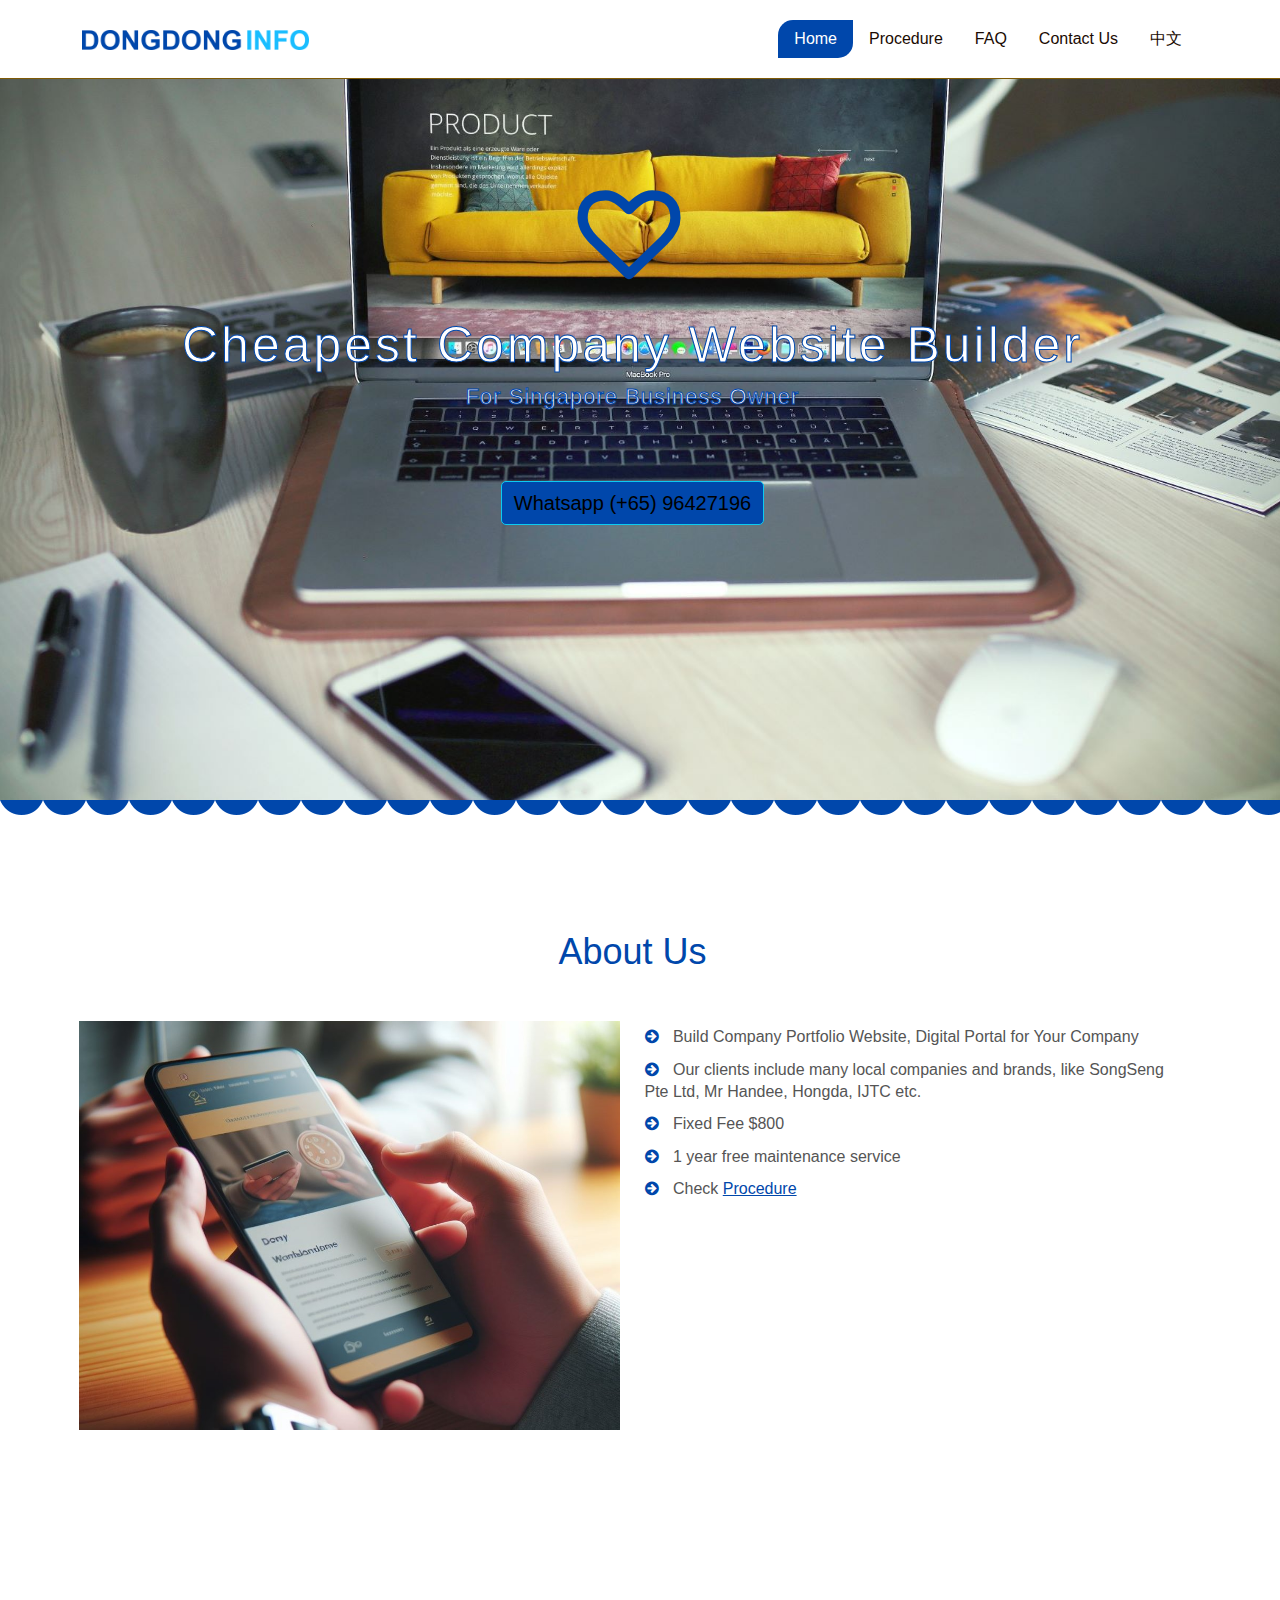
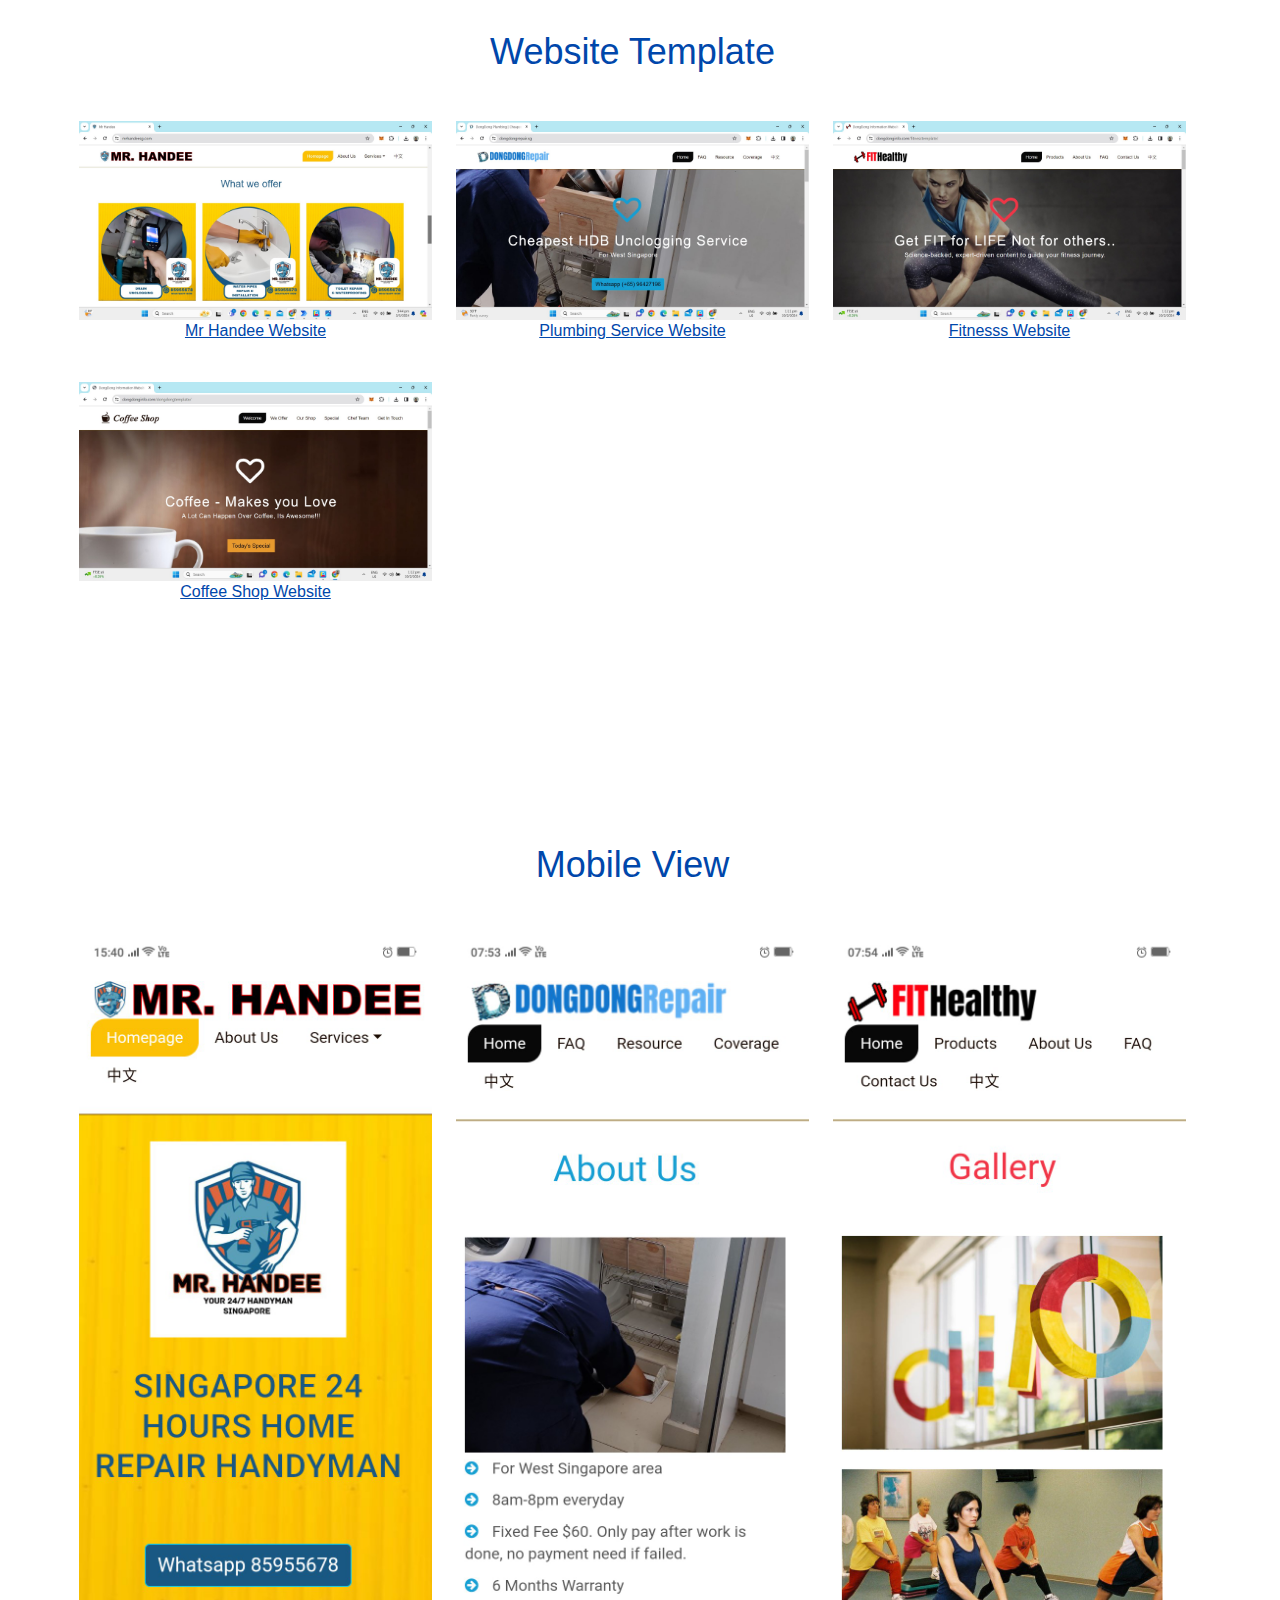
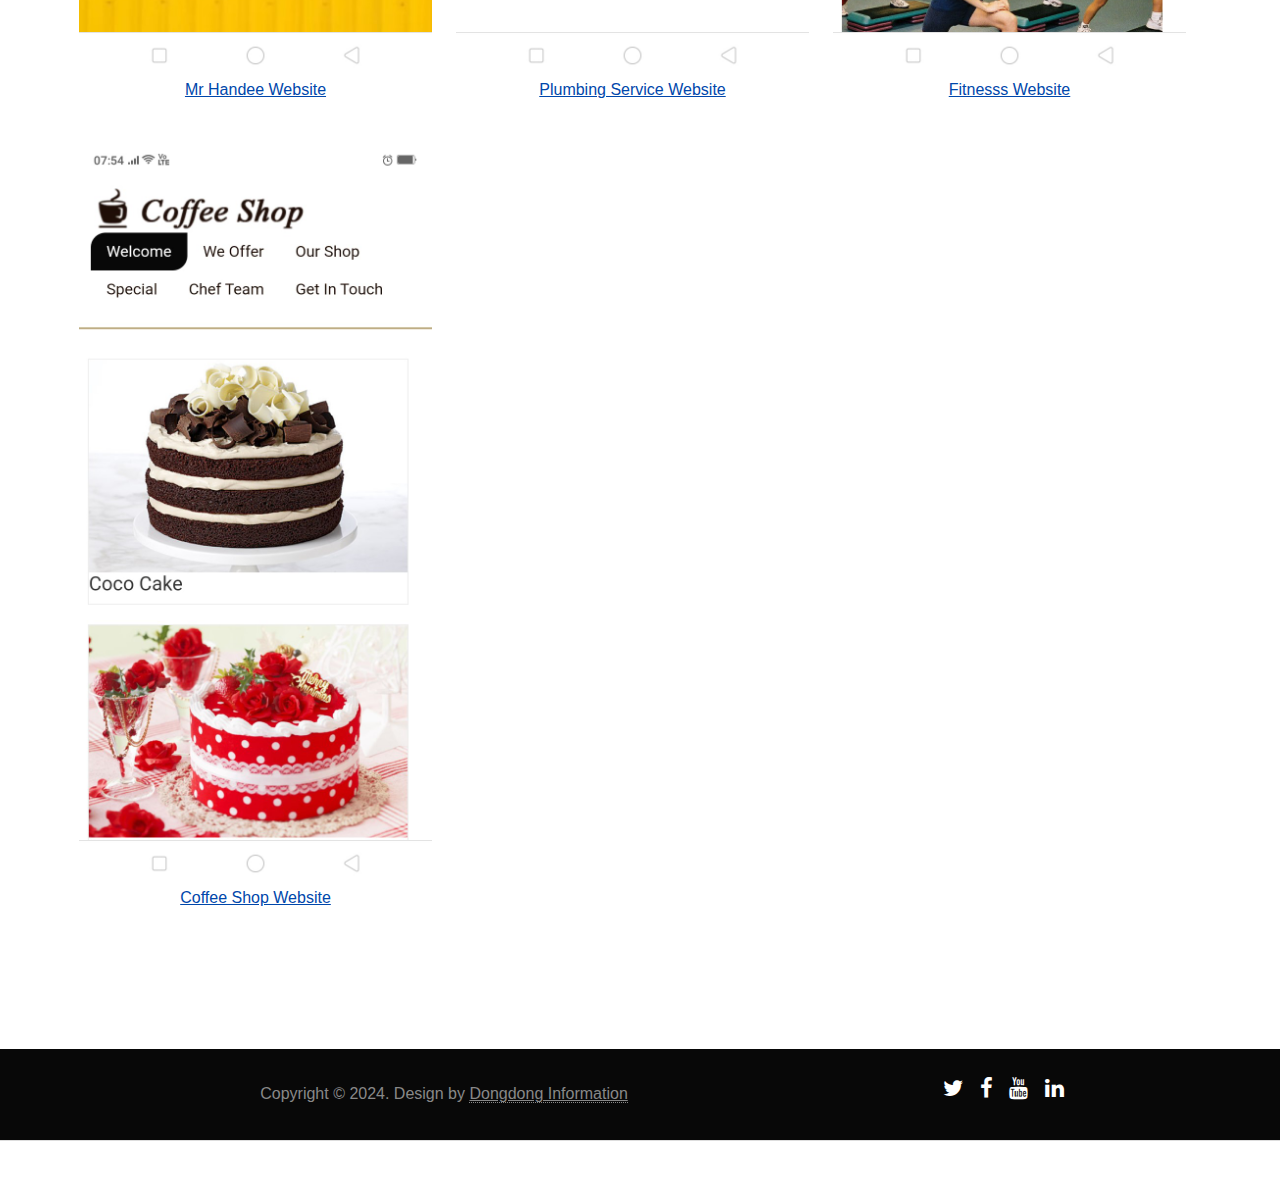
==== index.html @ 635653dc "init" ====
<!doctype html>
<html lang="en">
  <head>
    <meta charset="utf-8">
    <meta name="viewport" content="width=device-width, initial-scale=1">
    <meta name="description" content="">
    <meta name="author" content="yechi">
    <title>DongDong Information | Company Website Builder</title>

    <link href="css/bootstrap.css" rel="stylesheet">
    <link href="css/styles.css" rel="stylesheet">
    <link href="css/font-awesome.min.css" rel="stylesheet">
    <script src="js/jquery-3.7.1.min.js"></script>
    <script src="js/service.js"></script>
    <link rel="icon" href="images/dongdonginfo-logo.png">

    <!-- Google tag (gtag.js) -->
    <script async src="https://www.googletagmanager.com/gtag/js?id=G-1N1D8V1CJ0"></script>
    <script>
      window.dataLayer = window.dataLayer || [];
      function gtag(){dataLayer.push(arguments);}
      gtag('js', new Date());

      gtag('config', 'G-1N1D8V1CJ0');
    </script>
  </head>
  <body>

  <!-- Header -->
  <header id="navbar"> 
    <!-- Fixed navbar -->
    <div class="navbar navbar-expand-sm fixed-top">
      <div class="container">
        <div class="navbar-header">
          <a class="" href="index.html">
          <div class="logo">
            <img class="logoimage" src="images/dongdonginfo-long.png" />
          </div>
          </a>
          
        </div>
        <ul class="nav">
          <li class="nav-item active"><a href="#" class="nav-link"> Home</a></li>
          <li class="nav-item"> <a href="procedure.html" class="nav-link"> Procedure</a></li>
          <li class="nav-item"> <a href="faq.html" class="nav-link"> FAQ</a></li>
          <li class="nav-item"> <a href="contactus.html" class="nav-link"> Contact Us</a></li>
          <li class="nav-item"> <a href="index-cn.html" class="nav-link"> 中文</a></li>
        </ul>
      </div>
    </div>
  </header>

  <!-- ==== HEADERWRAP ==== -->
  <div id="headerwrap">
    <div class="container">
      <div class="row">
        <div class="text-center">
          <i class="fa fa-heart-o icon"></i>
          <h1 class="textstroke">Cheapest Company Website Builder</h1>
          <p class="textstroke">For Singapore Business Owner</p>
          <a href="https://api.whatsapp.com/send?phone=6596427196&text=Hello" class="btn btn-info"> Whatsapp (+65) 96427196 </a>
        </div>
      </div>
    </div>
  </div>
  <div class="div-pattern2"></div>
  <!-- /headerwrap --> 

  <div id="about">
    <div class="container">
      <div class="row">
        <h2 class="centered">About Us</h2>
        <div class="space"></div>
        <div class="col-md-6"> <img class="img-fluid" src="images/info2.jpg"> </div>
        <div class="col-md-6">
                  <ul class="list-unstyled">
                    <li><i class="fa fa-arrow-circle-right pr-10 colored"></i> Build Company Portfolio Website, Digital Portal for Your Company</li>
                    <li><i class="fa fa-arrow-circle-right pr-10 colored"></i> Our clients include many local companies and brands, like SongSeng Pte Ltd, Mr Handee, Hongda, IJTC etc.</li>
                    <li><i class="fa fa-arrow-circle-right pr-10 colored"></i> Fixed Fee $800</li>
                    <li><i class="fa fa-arrow-circle-right pr-10 colored"></i> 1 year free maintenance service</li>
                    <li><i class="fa fa-arrow-circle-right pr-10 colored"></i> Check <a href="procedure.html">Procedure</a></li>
                  </ul>
        </div>
      </div>
    </div>
  </div>
    
  <!-- ==== SERVICES ==== -->
<div class="services">
  <div class="container text-center">
    <div class="row">
      <h2>Website Template</h2>
      <div class="space"></div>
    </div>
    <div class="isotope-container row grid-space-20">
      <div class="col-sm-6 col-md-4 isotope-item web-design">
        <a class="" href="https://mrhandeesg.com/">
        <div class="image-box">
          <div class="overlay-container">
            <img class="img-fluid" src="images/screen-mrhandee.jpg" alt="">
          </div>
        </div>
        <div class="featurename">Mr Handee Website</div>
      </a>
      </div>

      <div class="col-sm-6 col-md-4 isotope-item web-design">
        <a class="" href="https://dongdongrepair.sg/">
        <div class="image-box">
          <div class="overlay-container">
            <img class="img-fluid" src="images/screen-dongdongrepair.jpg" alt="">
          </div>
        </div>
        <div class="featurename">Plumbing Service Website</div>
      </a>
      </div>

      <div class="col-sm-6 col-md-4 isotope-item web-design">
        <a class="" href="https://dongdonginfo.com/fitnesstemplate/">
        <div class="image-box">
          <div class="overlay-container">
            <img class="img-fluid" src="images/screen-fitness.jpg" alt="">
          </div>
        </div>
        <div class="featurename">Fitnesss Website</div>
        </a>
      </div>

      <div class="col-sm-6 col-md-4 isotope-item web-design">
        <a class="" href="https://dongdonginfo.com/dongdongtemplate/">
        <div class="image-box">
          <div class="overlay-container">
            <img class="img-fluid" src="images/screen-coffeeshop.jpg" alt="">
          </div>
        </div>
        <div class="featurename">Coffee Shop Website</div>
      </a>
      </div>

    </div>
    <!-- row --> 
  </div>
</div>

<div class="services">
  <div class="container text-center">
    <div class="row">
      <h2>Mobile View</h2>
      <div class="space"></div>
    </div>
    <div class="isotope-container row grid-space-20">
      <div class="col-sm-6 col-md-4 isotope-item web-design">
        <a class="" href="https://mrhandeesg.com/">
        <div class="image-box">
          <div class="overlay-container">
            <img class="img-fluid" src="images/screenmobile-mrhandee.jpg" alt="">
          </div>
        </div>
        <div class="featurename">Mr Handee Website</div>
      </a>
      </div>

      <div class="col-sm-6 col-md-4 isotope-item web-design">
        <a class="" href="https://dongdongrepair.sg/">
        <div class="image-box">
          <div class="overlay-container">
            <img class="img-fluid" src="images/screenmobile-dongdongrepair.jpg" alt="">
          </div>
        </div>
        <div class="featurename">Plumbing Service Website</div>
      </a>
      </div>

      <div class="col-sm-6 col-md-4 isotope-item web-design">
        <a class="" href="https://dongdonginfo.com/fitnesstemplate/">
        <div class="image-box">
          <div class="overlay-container">
            <img class="img-fluid" src="images/screenmobile-fitness.jpg" alt="">
          </div>
        </div>
        <div class="featurename">Fitnesss Website</div>
        </a>
      </div>

      <div class="col-sm-6 col-md-4 isotope-item web-design">
        <a class="" href="https://dongdonginfo.com/dongdongtemplate/">
        <div class="image-box">
          <div class="overlay-container">
            <img class="img-fluid" src="images/screenmobile-coffeeshop.jpg" alt="">
          </div>
        </div>
        <div class="featurename">Coffee Shop Website</div>
      </a>
      </div>

    </div>
    <!-- row --> 
  </div>
</div>

    

  <!-- Footer -->
  <footer>
    <div class="container">
      <div class="row">
        <div class="col-md-8"> <span class="copyright">Copyright &copy; 2024. Design by <a href="http://dongdonginfo.com">Dongdong Information</a></span> </div>
        <div class="col-md-4">
          <ul class="list-inline social-buttons">
            <li><a target="_blank" href="https://twitter.com/yechiqq"><i class="fa fa-twitter"></i></a> </li>
            <li><a target="_blank" href="https://www.facebook.com/ye.chi.7"><i class="fa fa-facebook"></i></a> </li>
            <li><a target="_blank" href="https://www.youtube.com/channel/UClvKsuaUaKIekAQ0bKPJ2IA"><i class="fa fa-youtube"></i></a> </li>
            <li><a target="_blank" href="https://www.linkedin.com/in/ye-chi-9438912a3/recent-activity/all/"><i class="fa fa-linkedin"></i></a> </li>
          </ul>
        </div>
      </div>
    </div>
  </footer>

  <script type="text/javascript" src="js/bootstrap.bundle.min.js"></script> 
  </body>
</html>
---- css/styles.css ----
:root {
	--maincolor: #0047ab;
	--secondcolor: #ffffff; 
}

html, button, input, select, textarea {
	color: #222;
}
::selection {
	background: #16a085;
	color: #a4003a;
	text-shadow: none;
}

hr {
	height: 1px;
	border: 0;
	margin: 2.5em 0 3em 0!important;
	padding: 0;
	background-image: linear-gradient(to right, #fff 20%, #777 40%, #777 60%, #fff 80%);
}

img {
	vertical-align: middle;
}
 
textarea {
	resize: vertical;
}
/* ===============================================
   General styles
   ============================================== */

html, body {
	height: 100%;
}
body { 
	font-weight: 300;
	font-size: 16px;
	color: #555;
	line-height: 1.4;
	font-family: Helvetica,Arial,sans-serif;
}
.textstroke {
	-webkit-text-stroke: 1px var(--maincolor);
}
.logo a {
margin: 0 auto; 
display: inline-block; 
} 
.logo a img{
background:transparent;
}
.logoimage {
	height: 20px;
}
.navbar {
	background-color: #FFFFFF;
	border-color: rgba(127, 90, 5, 1);
	padding: 20px 0;
	border-bottom: 1px solid rgba(127, 90, 5, 1);
}
.navbar .nav > li > a {
color: #1B0B03;
}
.navbar .nav > li > a:hover, .navbar .nav > li > a:focus {
color: #1B0B03;
}
.navbar .nav > .active > a, .navbar .nav > .active > a:hover, .navbar .nav > .active > a:focus {
color: #fff;
background-color: var(--maincolor);
border-radius: 15px 0px 15px 0px;
}
.col-md-4 {
	padding-bottom: 20px;
}
.row {
	margin-right: 0px;
	margin-left: -15px;
}
.modal-header {
	background: var(--maincolor);
}
.modal-header h4 {
	color: white;
	font-weight: 700;
	letter-spacing: 1px;
}
.modal-footer {
	background: #2b2b2b;
}
/* Titles */
h1, h2, h3, h4, h5, h6 {
	font-weight: 200;
}
h2 {
	font-size: 36px;
	color: var(--maincolor);
}
h3 {
	font-size: 26px;
}
/* Paragraph & Typographic */
p {
	line-height: 28px;
	margin-bottom: 20px;
	font-size: 15px;
}
p.large {
	font-size: 16px;
	margin-bottom: 50px;
}
.centered {
	text-align: center;
}
strong {
	font-weight: 700;
}
em {
	font-weight: 300;
}
pre {
	background: #ebebeb;
	border: none; 
	font-size: 16px;
	color: #666;
	padding: 20px;
	line-height: 28px;
}
small {
	font-size: 12px;
}
blockquote, blockquote p {
	line-height: 28px;
	color: #999;
	font-weight: 300;
	font-style: italic;
}
blockquote {
	position: relative;
	margin: 0 0 40px -30px;
	padding-left: 30px;
	border-left: 5px solid #3498db;
}
blockquote cite {
	position: absolute;
	bottom: -25px;
	right: 0;
	font-size: 12px;
	font-style: italic;
	color: #333;
	font-weight: 300;
}
blockquote cite:before {
	content: "-- "
}
/* Images */
.overflow-image {
	margin-top: -65px;
}
/* Links */
a {
	color: var(--maincolor);
	word-wrap: break-word;
	transition: color 0.1s ease-in, background 0.1s ease-in;
}
a:hover, a:focus {
	color: #c0392b;
	text-decoration: none;
	outline: 0;
}
a:before, a:after {
	transition: color 0.1s ease-in, background 0.1s ease-in;
} 
/* ==========================================================================
   Wrap Sections
   ========================================================================== */

#headerwrap {
	background: url(../images/info3.jpg) no-repeat center top;
	margin-top: -50px;
	padding-top: 120px;
	text-align: center;
	background-attachment: relative;
	background-position: center center;
	min-height: 850px;
	width: 100%;
	background-size: 100%;
	background-size: cover;
	padding-bottom: 100px;
}
#headerwrap h1 {
	color: #ffffff;
	font-size: 50px;
	font-weight: 400;
	text-align: center;
	letter-spacing: 3px;
}
#headerwrap p {
	color: #fff;
	font-size: 22px;
	font-weight: 300;
	text-align: center;
	letter-spacing: 1px;
}
#headerwrap .icon {
	color: var(--maincolor);
	margin-top: 115px;
	padding-bottom: 30px;
	letter-spacing: 8px;
	font-size: 100px;
	font-weight: bold;
}
#headerwrap .btn {
	font-weight: 500;
	font-size: 20px;
	margin: 50px 0;
	background-color: var(--maincolor);
	color: #fff;
	border-radius: 5px;
	color: #000;
}
#headerwrap .btn:hover, #headerwrap .btn:focus {
	background-color:#fff;
	color:#000; 
	outline: 0px;
	border-radius: 5px;
}

.box-services {
	padding: 40px 20px 20px;
	border-bottom: 1px solid #d4d4d4;
	background: #FFFFFF;
	margin-bottom: 30px;
	font-size: 16px;
	/* z-index: 1; */
  }
  .box-services .icon {
	text-align: center;
	font-size: 25px;
	color: var(--maincolor);
  }
  .box-services p {
	color: #000000;
	text-align: center;
	font-size: 14px;
  }
.space {
	padding: 20px 0;
}
.headspace {
	padding: 80px 0;
}
.pr-10 {
	padding-right: 10px;
}
.colored {
	color: var(--maincolor);
}
.bgcolored {
	background-color: var(--maincolor);
}
.solidborder {
	border-style: solid;
  border-width: 1px;
}
.boldfont {
	font-weight: bold;
}
.list-unstyled li {
	padding: 5px 0;
}

td, th {
	border: 1px solid #aaaaaa;
	text-align: left;
	padding: 8px;
  }
  
  tr:nth-child(even) {
	background-color: #dddddd;
  }

.img-circle {
border-radius: 50%;
border: 1px solid var(--maincolor);
padding: 5px;
background: #fff;
}
#about {
	background: #FFF;
	padding: 100px 0;
}
.services {
	background: #FFFFFF;
	padding: 100px 0;
}
.services .fa {
	color: var(--maincolor);
}
.services p {
	text-align: center;
}
.hero-section{
background-color: var(--maincolor);
padding:60px 0
}
.hero-section p {
color: #fff;
line-height: 30px;
margin: 0;
padding: 0;
font-size: 18px;
}
.reservation-btn{
background:#000;
border-radius:0px;
padding:12px 20px;
color:#fff;
}
.reservation-btn:hover{
color:#000;
background:#fff;
}

.isotope-container {
	overflow: hidden;
}
.isotope-item {
	margin-bottom: 20px;
}
.isotope-item .btn-default {
	color: #FFFFFF;
	background: rgba(34, 34, 34, 0.45);
	margin-top: -36px;
	z-index: 2;
	position: relative;
	border: 0;
	display: none;
}
.isotope-item .btn-default:hover {
	color: #ffffff;
}
@media (max-width:480px) {
	.filters .nav-pills > li {
		width: 100%;
		display: block;
	}

}

/* Images Overlay
----------------------------------------------------------------------------- */
.overlay-container {
	position: relative;
	display: block;
	overflow: hidden;
}
.overlay {
	position: absolute;
	top: 0;
	bottom: -1px;
	left: 0;
	right: -1px;
	background-color: rgba(228, 84, 84, 0.74);
	cursor: pointer;
	overflow: hidden;
	opacity: 0;
	filter: alpha(opacity=0);
	-webkit-transform: scale(0.8);
	transform: scale(0.8);
	-webkit-transition: all linear 0.2s;
	-moz-transition: all linear 0.2s;
	-ms-transition: all linear 0.2s;
	-o-transition: all linear 0.2s;
	transition: all linear 0.2s;
}
.overlay:hover {
	text-decoration: none;
}
.overlay span {
	position: absolute;
	display: block;
	bottom: 10px;
	text-align: center;
	width: 100%;
	color: #ffffff;
	font-size: 13px;
	font-weight: 300;
}
.overlay i {
	position: absolute;
	left: 50%;
	top: 50%;
	font-size: 18px;
	line-height: 1x;
	color: #ffffff;
	margin-top: -8px;
	margin-left: -8px;
	text-align: center;
}
.overlay-container:hover .overlay {
	opacity: 1;
	filter: alpha(opacity=100);
	-webkit-transform: scale(1);
	transform: scale(1);
}
.box-services{
position:relative;
}
.box-services:after{
content: "";
position: absolute;
top: -3px;
left: -8px;
width: 100%;
height: 100%;
background: #CCCCCC none repeat scroll 0% 0% / cover;
transform: skewY(3deg);
z-index: -1;}


	#pricing-tables {
		background-color: #eee;
		padding: 30px 0;
   }
	.single-table {
		background: #fff;
		-webkit-transition: all 0.2s linear;
		transition: all 0.2s linear;
	   /* Bounce To Right */
   }
	.single-table:hover {
		box-shadow: 0px 3px 3px 0px #888;
		-webkit-transition: all 0.2s linear;
		transition: all 0.2s linear;
   }
	.single-table .plan-header {
		background: var(--maincolor);
		color: #fff;
		text-transform: capitalize;
		padding: 2px 0;
   }
	.single-table .plan-header h3 {
		margin: 0;
		padding: 20px 0 5px 0;
		text-transform: uppercase;
   }
	.single-table .plan-price {
		color: #fff;
		padding: 10px 0;
		margin: 0;
		font-size: 30px;
		border-top: 2px solid var(--maincolor);
		font-weight: bold;
   }
	.single-table .plan-price span {
		font-size: 18px;
		font-weight: normal;
   }
	.single-table ul {
		margin: 0;
		padding: 20px 0;
		list-style: none;
   }
	.single-table ul li {
		padding: 8px 0;
		margin: 0 20px;
		border-bottom: 1px solid #dae2ea;
		font-size: 15px;
   }
	.single-table .plan-submit {
		display: inline-block;
		text-decoration: none;
		margin: 20px 0 30px 0;
		padding: 10px 40px;
		border: 1px solid var(--maincolor);
		color: var(--maincolor);
		font-size: 15px;
		text-transform: uppercase;
   }
	.single-table .hvr-bounce-to-right {
		display: inline-block;
		vertical-align: middle;
		-webkit-transform: translateZ(0);
		transform: translateZ(0);
		box-shadow: 0 0 1px transparent;
		-webkit-backface-visibility: hidden;
		backface-visibility: hidden;
		-moz-osx-font-smoothing: grayscale;
		position: relative;
		transition-property: color;
		transition-duration: 0.5s;
   }
	.single-table .hvr-bounce-to-right:before {
		content: "";
		position: absolute;
		z-index: -1;
		top: 0;
		left: 0;
		right: 0;
		bottom: 0;
		background: var(--maincolor);
		-webkit-transform: scaleX(0);
		-ms-transform: scaleX(0);
		transform: scaleX(0);
		-webkit-transform-origin: 0 50%;
		-ms-transform-origin: 0 50%;
		transform-origin: 0 50%;
		transition-property: -webkit-transform;
		transition-property: transform;
		transition-property: transform, -webkit-transform;
		transition-duration: 0.5s;
		transition-timing-function: ease-out;
   }
	.single-table .hvr-bounce-to-right:hover, .single-table .hvr-bounce-to-right:focus, .single-table .hvr-bounce-to-right:active {
		color: white;
   }
	.single-table .hvr-bounce-to-right:hover:before, .single-table .hvr-bounce-to-right:focus:before, .single-table .hvr-bounce-to-right:active:before {
		-webkit-transform: scaleX(1);
		-ms-transform: scaleX(1);
		transform: scaleX(1);
		transition-timing-function: cubic-bezier(0.52, 1.64, 0.37, 0.66);
   }

#team {
	background: #000000;
	padding: 100px 0;
}
#team H4 {
	padding-top: 10px;
	color: #898989;
}
#team p.large {
	margin-top: 60px;
	margin-bottom: 40px;
}
#team .fa {
	width: 30px;
	height: 30px;
	margin: 0 3px;
	border-radius: 100%;
	font-size: 15px;
	line-height: 30px;
	outline: 0;
	color: #fff;
	background-color: var(--maincolor);
	transition: all .3s;
}
#team .fa:hover {
	background-color: var(--maincolor);
}
#portfolio {
	background: #fff;
	padding: 0 0 100px 0;
}
#portfolio .btn-default {
	border: 0;
}
#contact {
	padding-bottom: 100px;
}

#contact .form {
	padding: 30px 0;
}
#contact .fa {
	color: var(--maincolor);
	margin-bottom: 10px;
}
#contact .btn {
	font-weight: 500;
	font-size: 18px;
	margin-top: 50px;
	background-color: var(--maincolor);
	color: #fff;
	border: 0;
	border-radius: 0;
}
#contact .btn:hover, #contact .btn:focus {
	background-color: var(--maincolor);
	outline: 0px;
}
#greywrap {
	background: #f5f5f5;
	margin-top: 0px;
	padding: 50px 0;
	border-bottom: 1px solid #eee;
	text-align: center;
}
#greywrap .btn {
	font-family: "Raleway";
	font-weight: 300;
	font-size: 20px;
	margin: 0 25px;
	background-color: #fff;
	border-color: #e2e2e2;
	color: #888;
	border-bottom: 0;
	letter-spacing: 1px;
}
#greywrap .btn:hover, #greywrap .btn:focus {
	margin: 0 25px;
	background-color: #fff;
	border-color: #a5cdd5;
	border-bottom: 0;
	outline: 0px;
	color: #a5cdd5;
}
#greywrap h2 {
	font-size: 30px;
}
#greywrap .callout {
	margin-bottom: 20px;
}
#greywrap p {
	font-size: 30px;
}
#greywrap .fa {
	font-size: 18px;
	margin-right: 4px;
}
footer {
	background: #080808;
	padding: 25px 0 15px 0;
	border-bottom: 1px solid #ddd;
	text-align: center;
}
footer span.copyright {
	line-height: 40px;
	color: #888;
	font-weight: 400;
}
footer span.copyright a {
	color: #888;
	border-bottom: 1px dotted;
}
footer span.copyright a:hover {
	color: var(--maincolor);
	text-decoration: none;
}
footer h4 {
	color: white;
}
ul.social-buttons {
	margin: 0;
}
ul.social-buttons li {
	display:inline;
}
ul.social-buttons li a {
	font-size: 22px;
outline: 0;
color: #FFFFFF;
margin-right: 12px;
}
ul.social-buttons li a:hover, ul.social-buttons li a:focus, ul.social-buttons li a:active {
	color: var(--maincolor);
} 


.grid figure {
	margin: 0;
	position: relative;
	border: 1px solid #eee;
}
.grid figure img {
	width: 100%;
	display: block;
	position: relative;
}
.div-pattern2{
background:var(--maincolor) url('../images/div-pattern-reversecircle.png') top left repeat-x;
height:30px;
width:100%;
display:block;
}
.div-pattern{
background:var(--maincolor) url('../images/div-pattern-reversetriangle.png') top left repeat-x;
height:30px;
width:100%;
display:block;
}
/* ==========================================
   MEDIA QUERIES
   ======================================== */
@media screen and (max-width:1050px), screen and (max-device-width:1050px) {
body .header {
	background-attachment: scroll;
}
}

@media only screen and (min-device-width:768px) and (max-device-width : 1024px) and (orientation : portrait) {
.header {
	background-attachment: scroll;
}
}

@media screen and (max-width:769px) {
	
	.navbar .nav{
		margin-top: 10px;
	}
#headerwrap h1 {
	font-size: 80px;
}
#headerwrap p {
	font-size: 30px;
	line-height: 38px;
}
}
@media screen and (max-width:480px) {
	
	.navbar .nav{
		margin-top: 10px;
	}
#headerwrap h1 {
font-size: 34px;
}
#headerwrap p {
margin-top:30px;
font-size: 20px;
}
#team img{
margin-top:30px;
}
}
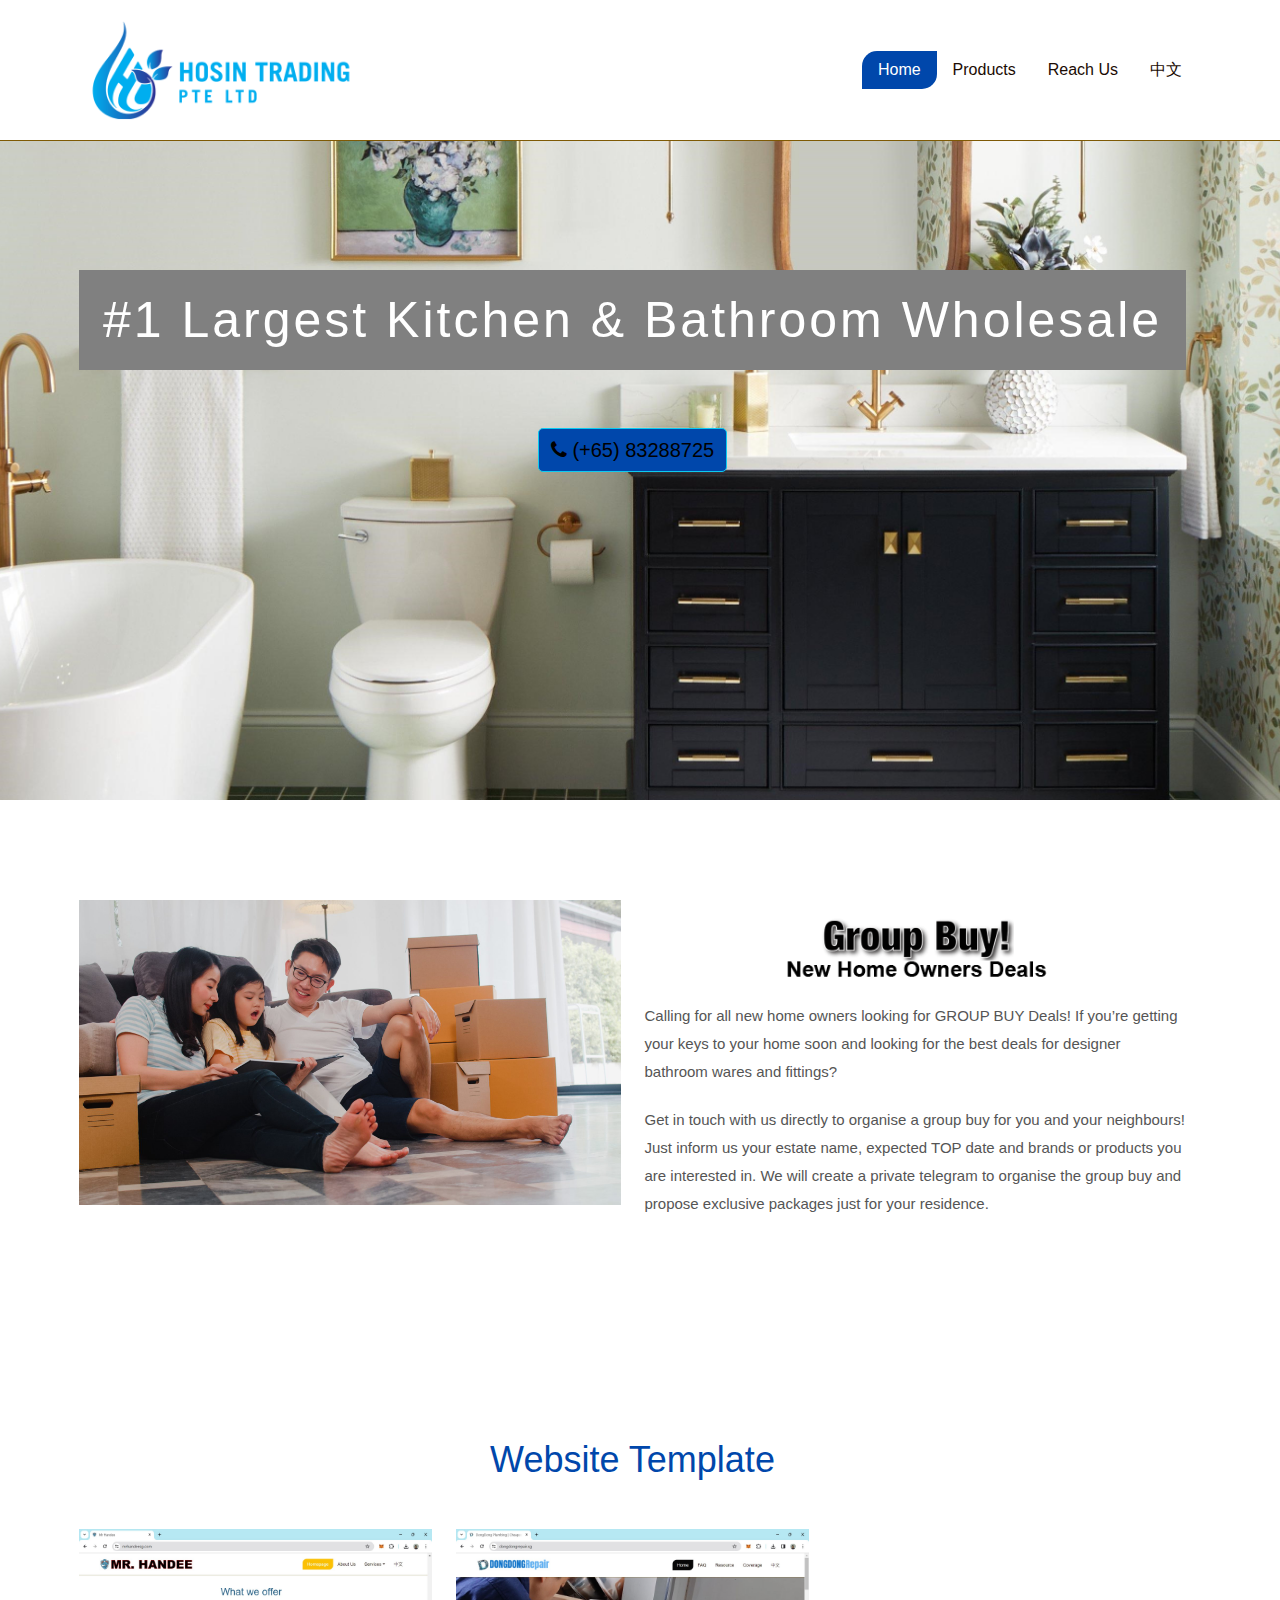
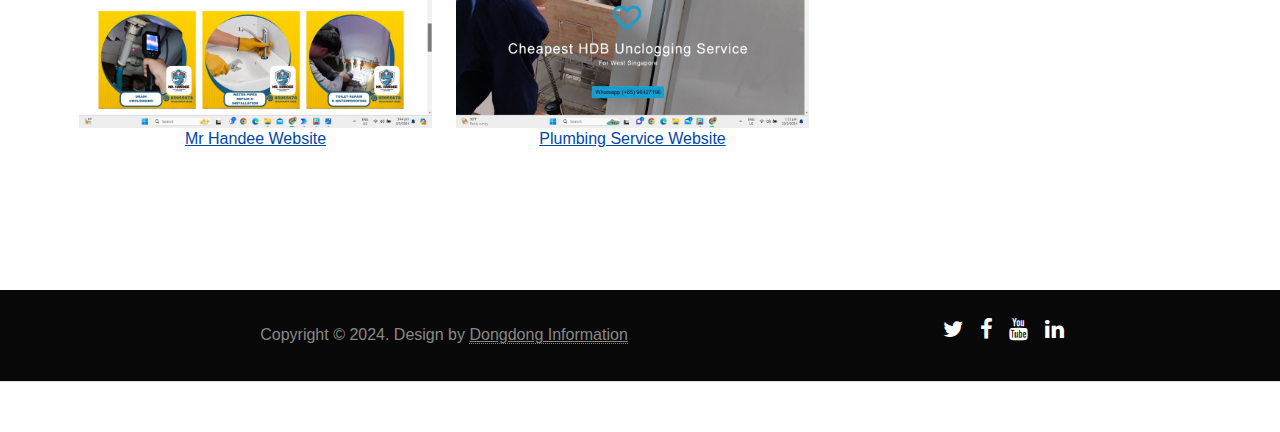
==== commit 18b56141: "init" ====
--- a/index.html
+++ b/index.html
@@ -5,14 +5,14 @@
     <meta name="viewport" content="width=device-width, initial-scale=1">
     <meta name="description" content="">
     <meta name="author" content="yechi">
-    <title>DongDong Information | Company Website Builder</title>
+    <title>Bathroom Wholesale &amp; Warehouse In Singapore - Hosin Trading</title>
 
     <link href="css/bootstrap.css" rel="stylesheet">
     <link href="css/styles.css" rel="stylesheet">
     <link href="css/font-awesome.min.css" rel="stylesheet">
     <script src="js/jquery-3.7.1.min.js"></script>
     <script src="js/service.js"></script>
-    <link rel="icon" href="images/dongdonginfo-logo.png">
+    <link rel="icon" href="images/hosin-falcon.png">
 
     <!-- Google tag (gtag.js) -->
     <script async src="https://www.googletagmanager.com/gtag/js?id=G-1N1D8V1CJ0"></script>
@@ -34,16 +34,15 @@
         <div class="navbar-header">
           <a class="" href="index.html">
           <div class="logo">
-            <img class="logoimage" src="images/dongdonginfo-long.png" />
+            <img class="logoimage" src="images/logo-hosin-1.png" />
           </div>
           </a>
           
         </div>
         <ul class="nav">
           <li class="nav-item active"><a href="#" class="nav-link"> Home</a></li>
-          <li class="nav-item"> <a href="procedure.html" class="nav-link"> Procedure</a></li>
-          <li class="nav-item"> <a href="faq.html" class="nav-link"> FAQ</a></li>
-          <li class="nav-item"> <a href="contactus.html" class="nav-link"> Contact Us</a></li>
+          <li class="nav-item"> <a href="products.html" class="nav-link"> Products</a></li>
+          <li class="nav-item"> <a href="contactus.html" class="nav-link"> Reach Us</a></li>
           <li class="nav-item"> <a href="index-cn.html" class="nav-link"> 中文</a></li>
         </ul>
       </div>
@@ -55,31 +54,24 @@
     <div class="container">
       <div class="row">
         <div class="text-center">
-          <i class="fa fa-heart-o icon"></i>
-          <h1 class="textstroke">Cheapest Company Website Builder</h1>
-          <p class="textstroke">For Singapore Business Owner</p>
-          <a href="https://api.whatsapp.com/send?phone=6596427196&text=Hello" class="btn btn-info"> Whatsapp (+65) 96427196 </a>
+          
+          <h1 style="background-color: gray;padding: 20px;margin-top: 200px;">#1 Largest Kitchen &amp; Bathroom Wholesale</h1>
+          <a href="tel:6583288725" class="btn btn-info"> <span class="fa fa-phone pr-3"></span> (+65) 83288725 </a>
         </div>
       </div>
     </div>
   </div>
-  <div class="div-pattern2"></div>
   <!-- /headerwrap --> 
 
   <div id="about">
     <div class="container">
       <div class="row">
-        <h2 class="centered">About Us</h2>
-        <div class="space"></div>
-        <div class="col-md-6"> <img class="img-fluid" src="images/info2.jpg"> </div>
+        
+        <div class="col-md-6"> <img class="img-fluid" src="images/new-home-owner-2048x1152.jpg"> </div>
         <div class="col-md-6">
-                  <ul class="list-unstyled">
-                    <li><i class="fa fa-arrow-circle-right pr-10 colored"></i> Build Company Portfolio Website, Digital Portal for Your Company</li>
-                    <li><i class="fa fa-arrow-circle-right pr-10 colored"></i> Our clients include many local companies and brands, like SongSeng Pte Ltd, Mr Handee, Hongda, IJTC etc.</li>
-                    <li><i class="fa fa-arrow-circle-right pr-10 colored"></i> Fixed Fee $800</li>
-                    <li><i class="fa fa-arrow-circle-right pr-10 colored"></i> 1 year free maintenance service</li>
-                    <li><i class="fa fa-arrow-circle-right pr-10 colored"></i> Check <a href="procedure.html">Procedure</a></li>
-                  </ul>
+          <img style="display: block;margin-left: auto;margin-right: auto;width: 50%;" src="images/group-buy-black.png">
+          <p>Calling for all new home owners looking for GROUP BUY Deals! If you’re getting your keys to your home soon and looking for the best deals for designer bathroom wares and fittings?</p>
+          <p>Get in touch with us directly to organise a group buy for you and your neighbours! Just inform us your estate name, expected TOP date and brands or products you are interested in. We will create a private telegram to organise the group buy and propose exclusive packages just for your residence.</p>
         </div>
       </div>
     </div>
@@ -115,88 +107,13 @@
       </a>
       </div>
 
-      <div class="col-sm-6 col-md-4 isotope-item web-design">
-        <a class="" href="https://dongdonginfo.com/fitnesstemplate/">
-        <div class="image-box">
-          <div class="overlay-container">
-            <img class="img-fluid" src="images/screen-fitness.jpg" alt="">
-          </div>
-        </div>
-        <div class="featurename">Fitnesss Website</div>
-        </a>
-      </div>
-
-      <div class="col-sm-6 col-md-4 isotope-item web-design">
-        <a class="" href="https://dongdonginfo.com/dongdongtemplate/">
-        <div class="image-box">
-          <div class="overlay-container">
-            <img class="img-fluid" src="images/screen-coffeeshop.jpg" alt="">
-          </div>
-        </div>
-        <div class="featurename">Coffee Shop Website</div>
-      </a>
-      </div>
 
     </div>
     <!-- row --> 
   </div>
 </div>
 
-<div class="services">
-  <div class="container text-center">
-    <div class="row">
-      <h2>Mobile View</h2>
-      <div class="space"></div>
-    </div>
-    <div class="isotope-container row grid-space-20">
-      <div class="col-sm-6 col-md-4 isotope-item web-design">
-        <a class="" href="https://mrhandeesg.com/">
-        <div class="image-box">
-          <div class="overlay-container">
-            <img class="img-fluid" src="images/screenmobile-mrhandee.jpg" alt="">
-          </div>
-        </div>
-        <div class="featurename">Mr Handee Website</div>
-      </a>
-      </div>
 
-      <div class="col-sm-6 col-md-4 isotope-item web-design">
-        <a class="" href="https://dongdongrepair.sg/">
-        <div class="image-box">
-          <div class="overlay-container">
-            <img class="img-fluid" src="images/screenmobile-dongdongrepair.jpg" alt="">
-          </div>
-        </div>
-        <div class="featurename">Plumbing Service Website</div>
-      </a>
-      </div>
-
-      <div class="col-sm-6 col-md-4 isotope-item web-design">
-        <a class="" href="https://dongdonginfo.com/fitnesstemplate/">
-        <div class="image-box">
-          <div class="overlay-container">
-            <img class="img-fluid" src="images/screenmobile-fitness.jpg" alt="">
-          </div>
-        </div>
-        <div class="featurename">Fitnesss Website</div>
-        </a>
-      </div>
-
-      <div class="col-sm-6 col-md-4 isotope-item web-design">
-        <a class="" href="https://dongdonginfo.com/dongdongtemplate/">
-        <div class="image-box">
-          <div class="overlay-container">
-            <img class="img-fluid" src="images/screenmobile-coffeeshop.jpg" alt="">
-          </div>
-        </div>
-        <div class="featurename">Coffee Shop Website</div>
-      </a>
-      </div>
-
-    </div>
-    <!-- row --> 
-  </div>
-</div>
 
     
 
--- a/css/styles.css
+++ b/css/styles.css
@@ -52,7 +52,7 @@
 background:transparent;
 }
 .logoimage {
-	height: 20px;
+	height: 100px;
 }
 .navbar {
 	background-color: #FFFFFF;
@@ -177,7 +177,7 @@
    ========================================================================== */
 
 #headerwrap {
-	background: url(../images/info3.jpg) no-repeat center top;
+	background: url(../images/summer23-powder-room-hero.jpg) no-repeat center top;
 	margin-top: -50px;
 	padding-top: 120px;
 	text-align: center;
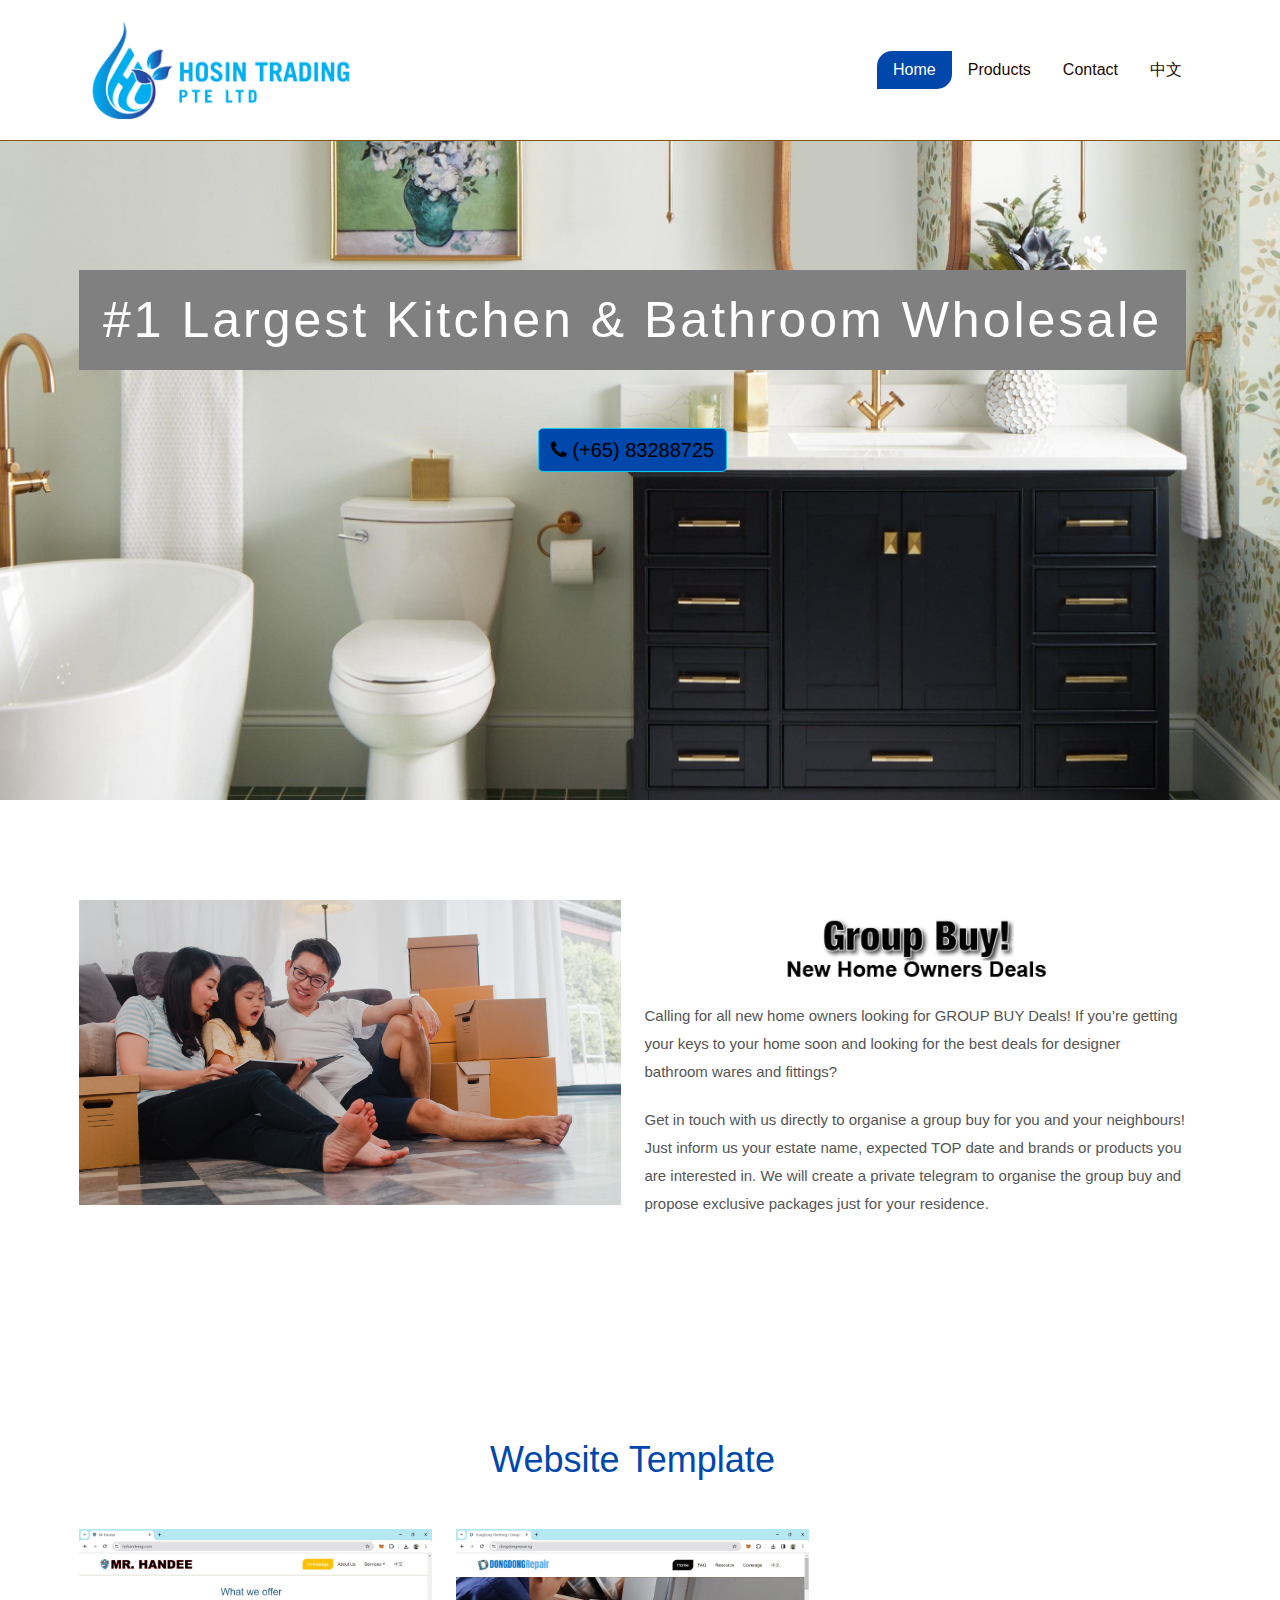
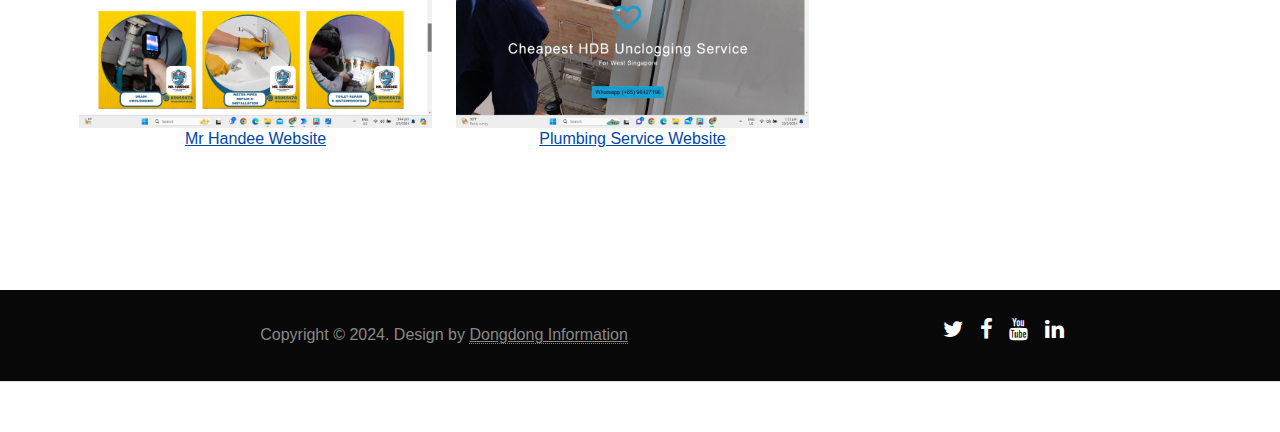
==== commit 8b88b4dd: "init" ====
--- a/index.html
+++ b/index.html
@@ -11,7 +11,6 @@
     <link href="css/styles.css" rel="stylesheet">
     <link href="css/font-awesome.min.css" rel="stylesheet">
     <script src="js/jquery-3.7.1.min.js"></script>
-    <script src="js/service.js"></script>
     <link rel="icon" href="images/hosin-falcon.png">
 
     <!-- Google tag (gtag.js) -->
@@ -42,7 +41,7 @@
         <ul class="nav">
           <li class="nav-item active"><a href="#" class="nav-link"> Home</a></li>
           <li class="nav-item"> <a href="products.html" class="nav-link"> Products</a></li>
-          <li class="nav-item"> <a href="contactus.html" class="nav-link"> Reach Us</a></li>
+          <li class="nav-item"> <a href="contactus.html" class="nav-link"> Contact</a></li>
           <li class="nav-item"> <a href="index-cn.html" class="nav-link"> 中文</a></li>
         </ul>
       </div>
--- a/css/styles.css
+++ b/css/styles.css
@@ -172,6 +172,12 @@
 a:before, a:after {
 	transition: color 0.1s ease-in, background 0.1s ease-in;
 } 
+
+.fa-file-pdf-o {
+	color:#eb1c24;
+	padding-right:10px;
+	font-size:1.2em !important;
+}
 /* ==========================================================================
    Wrap Sections
    ========================================================================== */
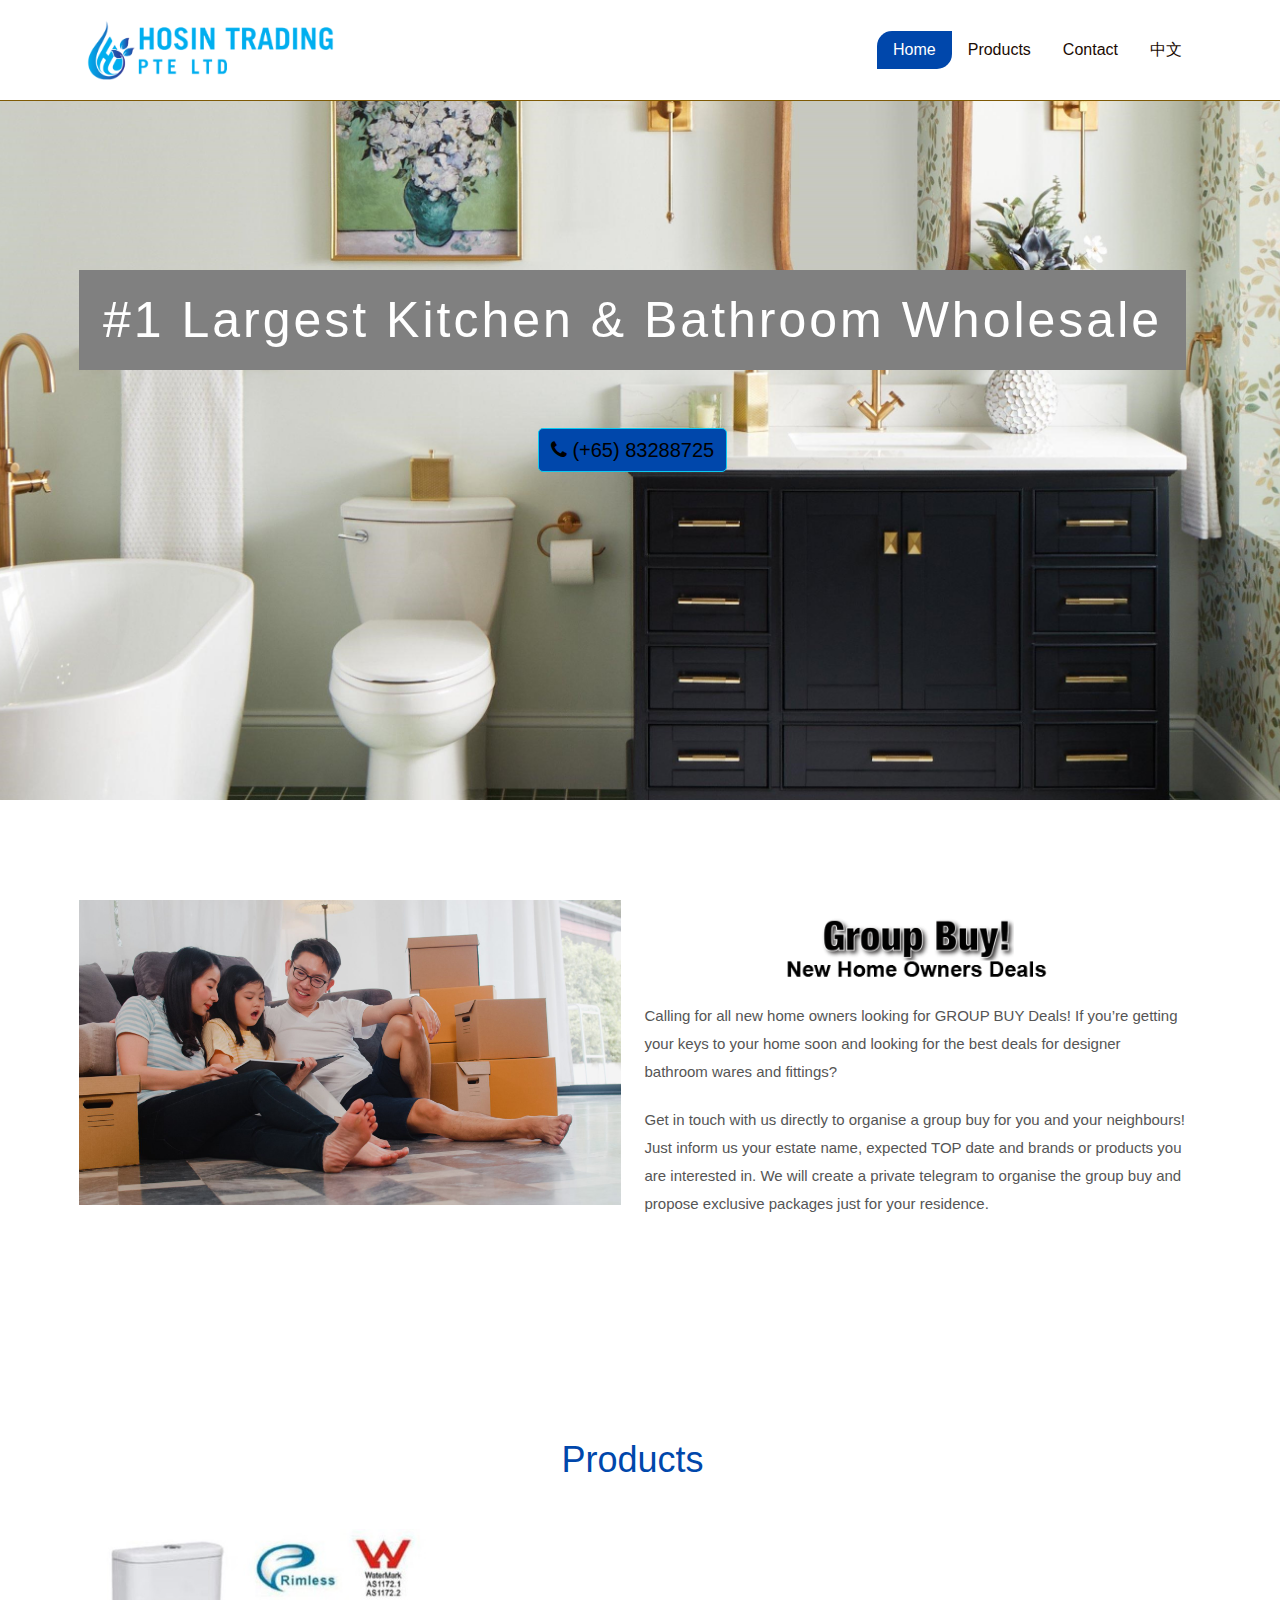
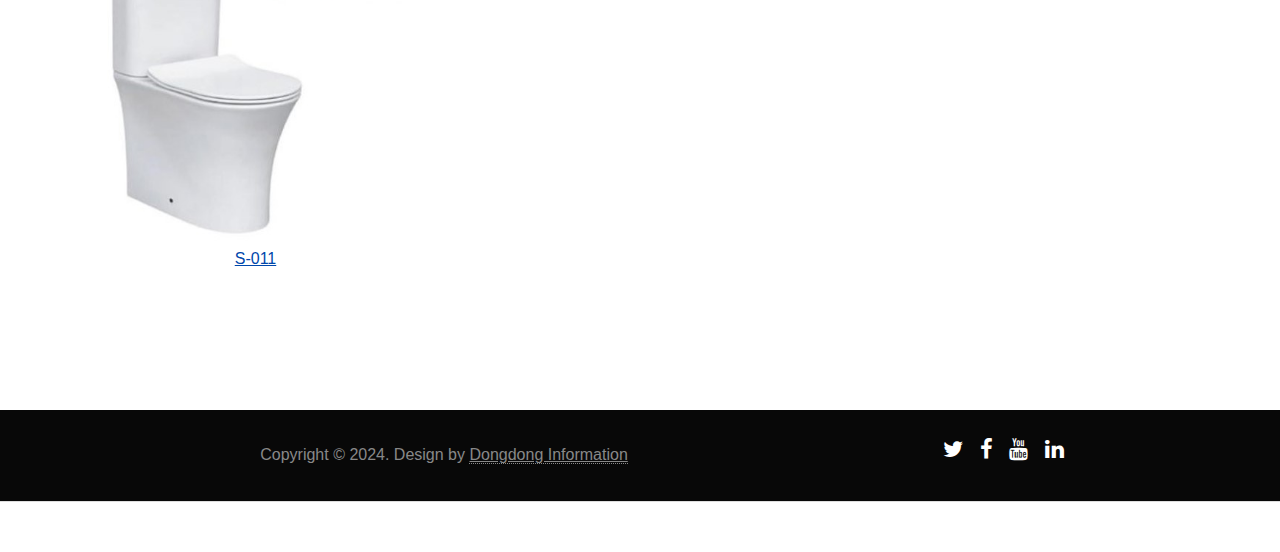
==== commit 5337eb11: "Update index.html" ====
--- a/index.html
+++ b/index.html
@@ -80,29 +80,18 @@
 <div class="services">
   <div class="container text-center">
     <div class="row">
-      <h2>Website Template</h2>
+      <h2>Products</h2>
       <div class="space"></div>
     </div>
     <div class="isotope-container row grid-space-20">
       <div class="col-sm-6 col-md-4 isotope-item web-design">
-        <a class="" href="https://mrhandeesg.com/">
+        <a class="" href="product.html?productId=s-011">
         <div class="image-box">
           <div class="overlay-container">
-            <img class="img-fluid" src="images/screen-mrhandee.jpg" alt="">
+            <img class="img-fluid" src="productimage/s-011.jpg" alt="">
           </div>
         </div>
-        <div class="featurename">Mr Handee Website</div>
-      </a>
-      </div>
-
-      <div class="col-sm-6 col-md-4 isotope-item web-design">
-        <a class="" href="https://dongdongrepair.sg/">
-        <div class="image-box">
-          <div class="overlay-container">
-            <img class="img-fluid" src="images/screen-dongdongrepair.jpg" alt="">
-          </div>
-        </div>
-        <div class="featurename">Plumbing Service Website</div>
+        <div class="featurename">S-011</div>
       </a>
       </div>
 
--- a/css/styles.css
+++ b/css/styles.css
@@ -52,7 +52,7 @@
 background:transparent;
 }
 .logoimage {
-	height: 100px;
+	height: 60px;
 }
 .navbar {
 	background-color: #FFFFFF;
